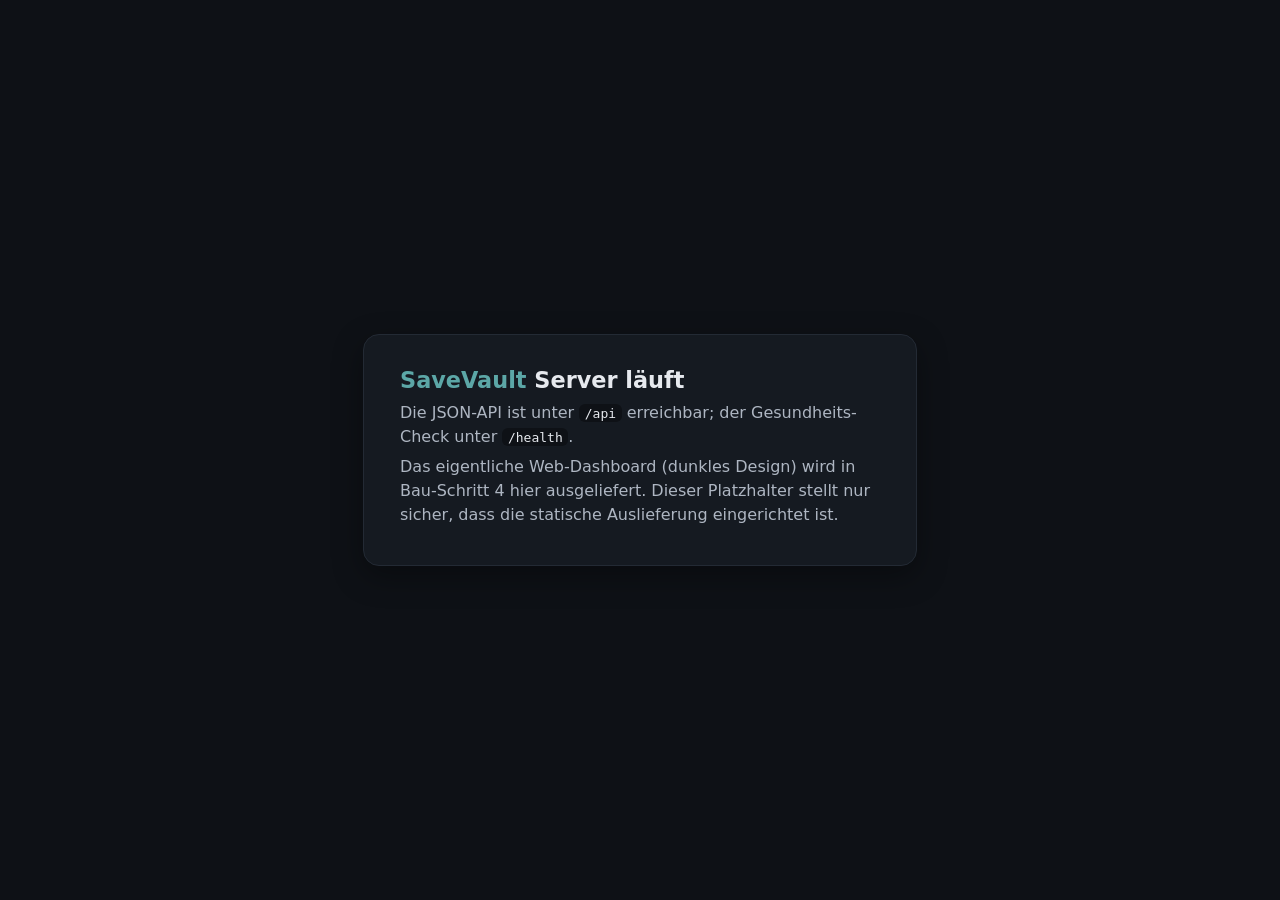
==== src/SaveVault.Server/wwwroot/index.html @ 98477440 "Grundgeruest + Core-Bibliothek + Server-API (Bau-Plan Schritte 1-3) Schritt 1 (Geruest) und Schritt " ====
<!DOCTYPE html>
<html lang="de">
<head>
  <meta charset="utf-8" />
  <meta name="viewport" content="width=device-width, initial-scale=1" />
  <title>SaveVault</title>
  <style>
    :root { color-scheme: dark; }
    body {
      margin: 0; min-height: 100vh;
      display: flex; align-items: center; justify-content: center;
      background: #0e1116; color: #e6e9ee;
      font-family: system-ui, -apple-system, Segoe UI, Roboto, sans-serif;
    }
    .card {
      max-width: 30rem; padding: 2rem 2.25rem; border-radius: 16px;
      background: #151a21; border: 1px solid #232a34;
      box-shadow: 0 10px 30px rgba(0,0,0,.35);
    }
    h1 { margin: 0 0 .5rem; font-size: 1.4rem; }
    .accent { color: oklch(0.68 0.075 195); }
    p { margin: .4rem 0; line-height: 1.5; color: #aeb6c2; }
    code { background: #0e1116; padding: .1rem .35rem; border-radius: 6px; color: #e6e9ee; }
  </style>
</head>
<body>
  <div class="card">
    <h1><span class="accent">SaveVault</span> Server läuft</h1>
    <p>Die JSON-API ist unter <code>/api</code> erreichbar; der Gesundheits-Check unter
       <code>/health</code>.</p>
    <p>Das eigentliche Web-Dashboard (dunkles Design) wird in Bau-Schritt 4 hier
       ausgeliefert. Dieser Platzhalter stellt nur sicher, dass die statische
       Auslieferung eingerichtet ist.</p>
  </div>
</body>
</html>
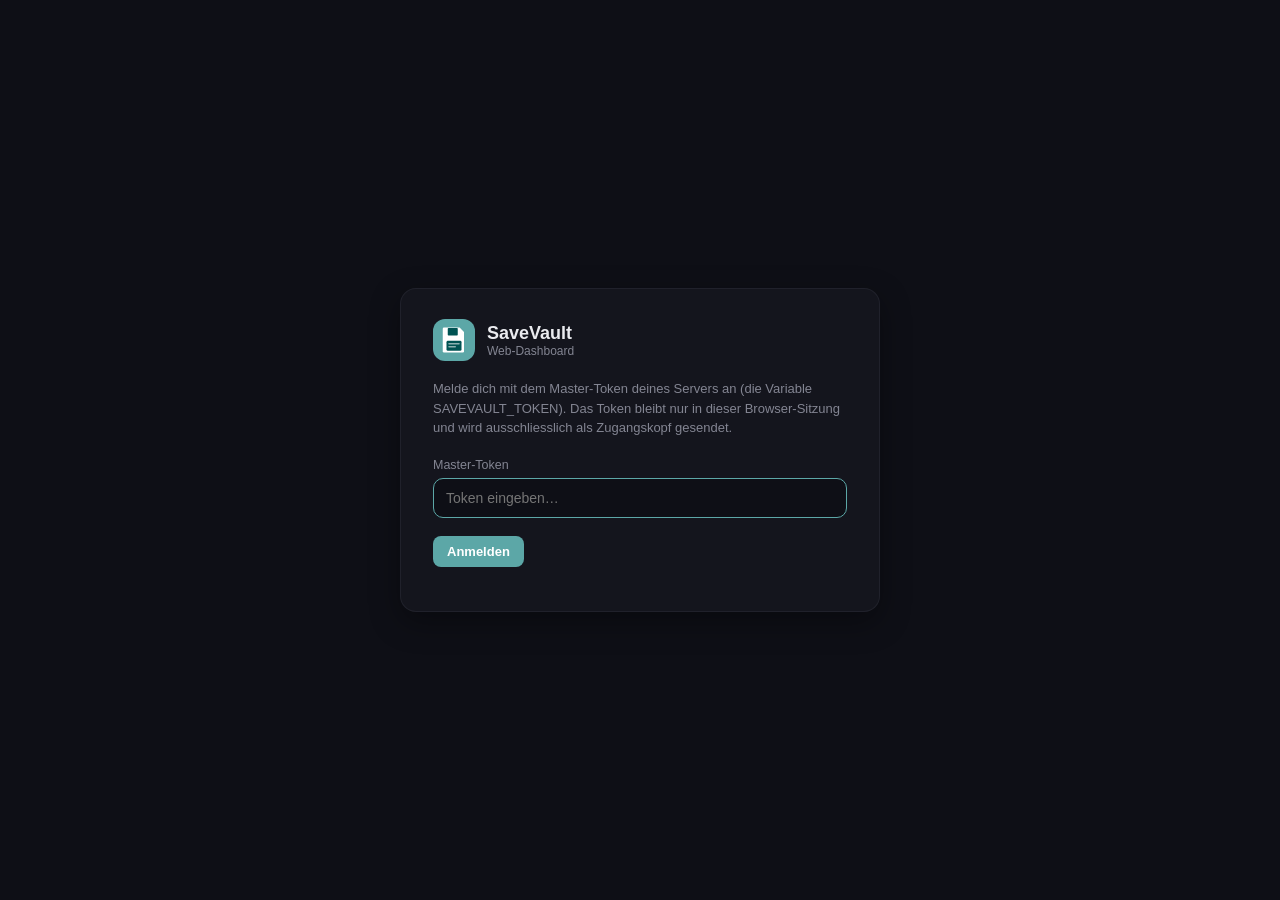
==== commit ac4b4fc1: "Schritt 4: Web-Dashboard (dark-SPA nach Mockup), Gate ausstehend Statisches Frontend unter wwwroot (" ====
--- a/src/SaveVault.Server/wwwroot/index.html
+++ b/src/SaveVault.Server/wwwroot/index.html
@@ -4,33 +4,48 @@
   <meta charset="utf-8" />
   <meta name="viewport" content="width=device-width, initial-scale=1" />
   <title>SaveVault</title>
-  <style>
-    :root { color-scheme: dark; }
-    body {
-      margin: 0; min-height: 100vh;
-      display: flex; align-items: center; justify-content: center;
-      background: #0e1116; color: #e6e9ee;
-      font-family: system-ui, -apple-system, Segoe UI, Roboto, sans-serif;
-    }
-    .card {
-      max-width: 30rem; padding: 2rem 2.25rem; border-radius: 16px;
-      background: #151a21; border: 1px solid #232a34;
-      box-shadow: 0 10px 30px rgba(0,0,0,.35);
-    }
-    h1 { margin: 0 0 .5rem; font-size: 1.4rem; }
-    .accent { color: oklch(0.68 0.075 195); }
-    p { margin: .4rem 0; line-height: 1.5; color: #aeb6c2; }
-    code { background: #0e1116; padding: .1rem .35rem; border-radius: 6px; color: #e6e9ee; }
-  </style>
+  <link rel="stylesheet" href="styles.css" />
 </head>
 <body>
-  <div class="card">
-    <h1><span class="accent">SaveVault</span> Server läuft</h1>
-    <p>Die JSON-API ist unter <code>/api</code> erreichbar; der Gesundheits-Check unter
-       <code>/health</code>.</p>
-    <p>Das eigentliche Web-Dashboard (dunkles Design) wird in Bau-Schritt 4 hier
-       ausgeliefert. Dieser Platzhalter stellt nur sicher, dass die statische
-       Auslieferung eingerichtet ist.</p>
+  <!-- Anmelde-/Zustands-Tor (Token-Eingabe, „nicht eingerichtet", Fehler) -->
+  <div id="gate" class="gate" hidden></div>
+
+  <!-- Eigentliches Dashboard -->
+  <div id="app" class="app" hidden>
+    <aside class="sidebar">
+      <div class="brand">
+        <div class="brand__logo" id="brand-logo" aria-hidden="true"></div>
+        <div class="brand__name">SaveVault</div>
+      </div>
+      <nav id="nav"></nav>
+    </aside>
+
+    <main class="main">
+      <header class="topbar">
+        <div>
+          <div class="topbar__title" id="view-title">Dashboard</div>
+          <div class="topbar__subtitle" id="view-subtitle"></div>
+        </div>
+        <div class="topbar__actions">
+          <div class="search">
+            <span class="search__icon" id="search-icon" aria-hidden="true"></span>
+            <input id="search-input" type="text" placeholder="Spiele oder Clients suchen…"
+                   autocomplete="off" spellcheck="false" aria-label="Suche" />
+          </div>
+          <button class="icon-btn" id="refresh-btn" type="button" title="Aktualisieren" aria-label="Aktualisieren">
+            <span class="icon-btn__glyph" id="refresh-glyph" aria-hidden="true"></span>
+          </button>
+        </div>
+      </header>
+
+      <section id="view-root"></section>
+    </main>
   </div>
+
+  <!-- Einhängepunkte für Drawer / Modal / Toast -->
+  <div id="overlay-root"></div>
+  <div id="toast-root"></div>
+
+  <script src="app.js"></script>
 </body>
 </html>
--- a/src/SaveVault.Server/wwwroot/styles.css
+++ b/src/SaveVault.Server/wwwroot/styles.css
@@ -0,0 +1,457 @@
+/* =====================================================================
+   SaveVault Dashboard – dark-only, self-contained (keine externen CDNs).
+   Optik nach design-reference/SaveVault.dc.html (oklch-Palette, Karten,
+   Pills, Drawer, Modal). Farben zentral als CSS-Variablen; Statusfarben
+   kommen ausschliesslich aus diesen festen Klassen – nie aus Serverdaten.
+   ===================================================================== */
+
+:root {
+  color-scheme: dark;
+  --bg:            oklch(0.17 0.014 280);
+  --sidebar:       oklch(0.15 0.014 280);
+  --card:          oklch(0.20 0.016 280);
+  --card-2:        oklch(0.23 0.018 280);
+  --card-3:        oklch(0.26 0.02 280);
+  --border:        oklch(0.29 0.02 280 / 0.6);
+  --border-strong: oklch(0.30 0.02 280);
+  --text:          oklch(0.94 0.006 280);
+  --muted:         oklch(0.62 0.02 280);
+  --muted-2:       oklch(0.58 0.02 280);
+  --accent:        oklch(0.68 0.075 195);
+  --accent-strong: oklch(0.76 0.07 195);
+
+  --synced:   oklch(0.75 0.16 150);
+  --syncing:  oklch(0.68 0.075 195);
+  --conflict: oklch(0.75 0.18 55);
+  --pending:  oklch(0.82 0.15 95);
+  --offline:  oklch(0.58 0.02 280);
+  --error:    oklch(0.65 0.22 25);
+}
+
+* { box-sizing: border-box; }
+
+html, body {
+  margin: 0;
+  min-height: 100vh;
+  background: var(--bg);
+  color: var(--text);
+  font-family: -apple-system, BlinkMacSystemFont, "Segoe UI", Roboto,
+               "Helvetica Neue", Arial, sans-serif;
+  -webkit-font-smoothing: antialiased;
+}
+
+::-webkit-scrollbar { width: 10px; height: 10px; }
+::-webkit-scrollbar-thumb { background: oklch(0.32 0.02 280); border-radius: 8px; }
+::-webkit-scrollbar-track { background: transparent; }
+
+button { font-family: inherit; }
+
+/* ---- Keyframes -------------------------------------------------------- */
+@keyframes sv-pulse   { 0%,100%{opacity:1;transform:scale(1)} 50%{opacity:.55;transform:scale(1.35)} }
+@keyframes sv-shimmer { 0%{background-position:0 0} 100%{background-position:40px 0} }
+@keyframes sv-fadeUp  { from{opacity:0;transform:translateY(8px)} to{opacity:1;transform:translateY(0)} }
+@keyframes sv-scaleIn { from{opacity:0;transform:scale(.96)} to{opacity:1;transform:scale(1)} }
+@keyframes sv-slideIn { from{opacity:0;transform:translateX(24px)} to{opacity:1;transform:translateX(0)} }
+@keyframes sv-spin    { from{transform:rotate(0)} to{transform:rotate(360deg)} }
+
+/* ---- Grundlayout ------------------------------------------------------ */
+.app { display: flex; width: 100%; min-height: 100vh; }
+.app[hidden] { display: none; }
+
+.sidebar {
+  width: 216px; flex: 0 0 auto;
+  background: var(--sidebar);
+  border-right: 1px solid oklch(0.3 0.02 280 / 0.5);
+  display: flex; flex-direction: column;
+  padding: 18px 12px; gap: 4px;
+  position: sticky; top: 0; height: 100vh;
+}
+.brand {
+  display: flex; align-items: center; gap: 10px;
+  padding: 6px 8px 20px 8px;
+}
+.brand__logo {
+  width: 46px; height: 46px; flex: 0 0 auto; border-radius: 12px;
+  background: var(--accent);
+  display: flex; align-items: center; justify-content: center;
+}
+.brand__name { font-weight: 600; font-size: 15px; letter-spacing: .2px; }
+
+.nav-item {
+  display: flex; align-items: center; gap: 12px;
+  padding: 10px; border-radius: 10px; cursor: pointer;
+  color: oklch(0.7 0.02 280); background: transparent; border: none;
+  width: 100%; text-align: left; font-size: 14px;
+  transition: background .15s, color .15s;
+}
+.nav-item:hover { background: oklch(0.22 0.02 280); color: var(--text); }
+.nav-item.is-active { color: var(--text); font-weight: 650; }
+.nav-item.is-active .nav-item__icon { color: var(--accent); }
+.nav-item__icon { width: 20px; height: 20px; flex: 0 0 auto; color: oklch(0.62 0.02 280); display: block; }
+.nav-item__badge {
+  margin-left: auto; background: var(--conflict); color: oklch(0.15 0.02 55);
+  font-size: 11px; font-weight: 700; padding: 1px 7px; border-radius: 20px;
+}
+
+.main { flex: 1 1 auto; min-width: 0; padding: 28px 36px 60px 36px; position: relative; }
+
+.topbar {
+  display: flex; align-items: center; justify-content: space-between;
+  margin-bottom: 26px; gap: 20px;
+}
+.topbar__title { font-size: 22px; font-weight: 650; letter-spacing: -.2px; }
+.topbar__subtitle { font-size: 13px; color: var(--muted); margin-top: 3px; }
+.topbar__actions { display: flex; align-items: center; gap: 12px; }
+
+.search {
+  display: flex; align-items: center; gap: 8px;
+  background: oklch(0.22 0.018 280); border: 1px solid var(--border);
+  border-radius: 10px; padding: 8px 12px; width: 260px;
+}
+.search__icon { width: 15px; height: 15px; color: var(--muted-2); flex: 0 0 auto; }
+.search input {
+  background: none; border: none; outline: none;
+  color: oklch(0.9 0.006 280); font-size: 13px; width: 100%;
+}
+
+.icon-btn {
+  display: flex; align-items: center; justify-content: center;
+  width: 38px; height: 38px; border-radius: 10px;
+  background: oklch(0.22 0.018 280); border: 1px solid var(--border);
+  color: var(--muted); cursor: pointer; transition: color .15s, border-color .15s;
+}
+.icon-btn:hover { color: var(--text); border-color: var(--border-strong); }
+.icon-btn__glyph { width: 16px; height: 16px; }
+.icon-btn.is-busy .icon-btn__glyph { animation: sv-spin .8s linear infinite; }
+
+/* ---- Karten / Statistiken -------------------------------------------- */
+.stat-grid { display: grid; grid-template-columns: repeat(4, 1fr); gap: 14px; margin-bottom: 24px; }
+.stat {
+  background: oklch(0.21 0.017 280); border: 1px solid var(--border);
+  border-radius: 14px; padding: 16px 18px; transition: border-color .2s;
+}
+.stat:hover { border-color: oklch(0.4 0.02 280); }
+.stat__label { font-size: 12px; color: var(--muted); margin-bottom: 8px; }
+.stat__value-row { display: flex; align-items: baseline; gap: 6px; }
+.stat__value { font-size: 26px; font-weight: 650; }
+.stat__suffix { font-size: 12px; color: var(--muted-2); }
+
+.dash-cols { display: grid; grid-template-columns: minmax(0,1.3fr) minmax(0,1fr); gap: 18px; align-items: start; }
+.panel {
+  background: var(--card); border: 1px solid var(--border);
+  border-radius: 16px; padding: 20px;
+}
+.panel__head { display: flex; align-items: center; justify-content: space-between; margin-bottom: 16px; gap: 8px; }
+.panel__title { font-size: 15px; font-weight: 600; }
+.panel__link { font-size: 12.5px; color: var(--accent); cursor: pointer; font-weight: 600; background: none; border: none; white-space: nowrap; }
+.panel__link:hover { text-decoration: underline; }
+
+.game-preview-grid { display: grid; grid-template-columns: repeat(2, 1fr); gap: 10px; }
+.stack { display: flex; flex-direction: column; gap: 10px; }
+
+/* ---- GameCard --------------------------------------------------------- */
+.game-card {
+  background: var(--card-2); border: 1px solid var(--border);
+  border-radius: 12px; padding: 10px; cursor: pointer;
+  display: flex; align-items: center; gap: 10px;
+  transition: transform .15s, border-color .15s; text-align: left;
+  width: 100%; color: inherit; font: inherit;
+  animation: sv-fadeUp .3s ease;
+}
+.game-card:hover { transform: translateY(-2px); border-color: oklch(0.45 0.02 280); }
+.game-card.is-big { padding: 12px; gap: 12px; }
+.game-card__cover { width: 38px; height: 50px; flex: 0 0 auto; border-radius: 6px; }
+.game-card.is-big .game-card__cover { width: 44px; height: 58px; }
+.game-card__body { min-width: 0; flex: 1 1 auto; }
+.game-card__name { font-size: 13.5px; font-weight: 650; white-space: nowrap; overflow: hidden; text-overflow: ellipsis; }
+.game-card__meta { font-size: 11.5px; color: var(--muted-2); margin-top: 2px; white-space: nowrap; overflow: hidden; text-overflow: ellipsis; }
+
+/* ---- ClientRow / Client-Karten --------------------------------------- */
+.client-row {
+  display: flex; align-items: center; gap: 12px;
+  background: var(--card-2); border-radius: 10px; padding: 11px 14px;
+  cursor: pointer; transition: background .15s; border: none; width: 100%;
+  color: inherit; text-align: left; animation: sv-fadeUp .3s ease;
+}
+.client-row:hover { background: var(--card-3); }
+.client-row__avatar {
+  position: relative; width: 32px; height: 32px; flex: 0 0 auto; border-radius: 9px;
+  background: oklch(0.28 0.02 280); display: flex; align-items: center; justify-content: center;
+}
+.client-row__avatar-icon { width: 16px; height: 16px; color: oklch(0.8 0.01 280); }
+.client-row__body { min-width: 0; flex: 1 1 auto; }
+.client-row__name { font-size: 13px; font-weight: 600; white-space: nowrap; overflow: hidden; text-overflow: ellipsis; }
+.client-row__status { font-size: 11.5px; font-weight: 600; margin-top: 2px; }
+.client-row__seen { font-size: 11px; color: var(--muted-2); text-align: right; white-space: nowrap; max-width: 90px; overflow: hidden; text-overflow: ellipsis; }
+
+.client-grid { display: grid; grid-template-columns: repeat(3, 1fr); gap: 16px; }
+.client-card {
+  background: var(--card); border: 1px solid var(--border);
+  border-radius: 16px; padding: 22px; display: flex; flex-direction: column; gap: 14px;
+  cursor: pointer; transition: border-color .15s; border: 1px solid var(--border);
+  text-align: left; color: inherit; width: 100%; font: inherit;
+  animation: sv-fadeUp .3s ease;
+}
+.client-card:hover { border-color: oklch(0.45 0.02 280); }
+.client-card__head { display: flex; align-items: center; gap: 12px; }
+.client-card__avatar {
+  position: relative; width: 46px; height: 46px; flex: 0 0 auto; border-radius: 12px;
+  background: var(--card-3); display: flex; align-items: center; justify-content: center;
+}
+.client-card__avatar-icon { width: 22px; height: 22px; color: oklch(0.8 0.01 280); }
+.client-card__name { font-size: 15px; font-weight: 650; }
+.client-card__sub { font-size: 12px; color: var(--muted-2); margin-top: 2px; }
+.client-card__status { display: flex; align-items: center; gap: 6px; font-size: 12.5px; font-weight: 600; }
+.client-card__grid {
+  display: grid; grid-template-columns: 1fr 1fr; gap: 10px;
+  font-size: 12.5px; color: var(--muted); border-top: 1px solid oklch(0.28 0.02 280); padding-top: 14px;
+}
+.kv__value { color: oklch(0.9 0.006 280); font-weight: 600; margin-top: 2px; }
+
+/* ---- Statusdot / Statusfarben (feste Klassen, nie aus Daten) --------- */
+.dot { width: 6px; height: 6px; border-radius: 50%; flex: 0 0 auto; display: inline-block; }
+.dot--lg { width: 7px; height: 7px; }
+.dot--avatar {
+  position: absolute; bottom: -2px; right: -2px; width: 9px; height: 9px;
+  border: 2px solid var(--card-2);
+}
+.client-card__avatar .dot--avatar { width: 12px; height: 12px; border: 2.5px solid var(--card); }
+.dot.is-pulse { animation: sv-pulse 1.6s ease-in-out infinite; }
+
+.status-line { display: inline-flex; align-items: center; gap: 6px; }
+.status--synced,  .dot--synced  { color: var(--synced); }  .dot--synced  { background: var(--synced); }
+.status--syncing, .dot--syncing { color: var(--syncing); } .dot--syncing { background: var(--syncing); }
+.status--conflict,.dot--conflict{ color: var(--conflict); }.dot--conflict{ background: var(--conflict); }
+.status--pending, .dot--pending { color: var(--pending); } .dot--pending { background: var(--pending); }
+.status--offline, .dot--offline { color: var(--offline); } .dot--offline { background: var(--offline); }
+.status--error,   .dot--error   { color: var(--error); }   .dot--error   { background: var(--error); }
+.status-clickable { cursor: pointer; }
+.status-clickable:hover { text-decoration: underline; }
+
+/* ---- Pills ------------------------------------------------------------ */
+.pill-row { display: flex; gap: 8px; margin-bottom: 18px; flex-wrap: wrap; }
+.pill {
+  font-size: 12.5px; padding: 7px 13px; border-radius: 20px; cursor: pointer;
+  font-weight: 600; border: 1px solid oklch(0.32 0.02 280);
+  background: transparent; color: var(--muted); transition: all .15s;
+}
+.pill:hover { color: var(--text); }
+.pill.is-active { background: var(--accent); border-color: var(--accent); color: white; }
+
+.card-grid-3 { display: grid; grid-template-columns: repeat(3, 1fr); gap: 12px; }
+
+.empty { text-align: center; padding: 60px 0; color: var(--muted-2); font-size: 13.5px; }
+
+/* ---- Verlauf ---------------------------------------------------------- */
+.history { display: flex; flex-direction: column; gap: 2px; }
+.history-row { border-bottom: 1px solid oklch(0.26 0.018 280); }
+.history-row__head {
+  display: grid; grid-template-columns: 120px 26px 1.4fr 1fr 1fr 90px 16px;
+  align-items: center; gap: 14px; padding: 13px 6px; cursor: pointer;
+  border-radius: 8px; transition: background .15s; width: 100%; border: none;
+  background: none; color: inherit; text-align: left; font: inherit;
+}
+.history-row__head:hover { background: oklch(0.22 0.018 280); }
+.history-row__time { font-size: 12px; color: var(--muted-2); }
+.history-row__icon { width: 20px; height: 20px; }
+.history-row__game { font-size: 13.5px; font-weight: 600; }
+.history-row__client { font-size: 12.5px; color: var(--muted); white-space: nowrap; overflow: hidden; text-overflow: ellipsis; }
+.history-row__action { font-size: 12.5px; font-weight: 600; }
+.history-row__size { font-size: 12px; color: var(--muted-2); text-align: right; }
+.history-row__chevron { width: 12px; height: 12px; color: oklch(0.5 0.02 280); transition: transform .2s; }
+.history-row.is-open .history-row__chevron { transform: rotate(90deg); }
+.history-detail { padding: 0 6px 16px 130px; animation: sv-fadeUp .2s ease; }
+.history-detail__box {
+  background: var(--card-2); border: 1px solid var(--border); border-radius: 10px;
+  padding: 14px 16px; display: grid; grid-template-columns: repeat(4, 1fr); gap: 14px; font-size: 12.5px;
+}
+
+/* ---- Einstellungen ---------------------------------------------------- */
+.settings-grid { display: grid; grid-template-columns: 1fr 1fr; gap: 18px; max-width: 980px; }
+.settings-card {
+  background: var(--card); border: 1px solid var(--border);
+  border-radius: 16px; padding: 22px;
+}
+.settings-card__title { font-size: 14.5px; font-weight: 650; margin-bottom: 4px; }
+.settings-card__sub { font-size: 12px; color: var(--muted-2); margin-bottom: 16px; }
+.settings-list { display: flex; flex-direction: column; gap: 12px; font-size: 13px; }
+.settings-row { display: flex; justify-content: space-between; align-items: center; gap: 12px; }
+.settings-row__key { color: var(--muted); }
+.settings-row__val { font-weight: 600; }
+.slider { width: 100%; accent-color: var(--accent); }
+.range-head { display: flex; justify-content: space-between; font-size: 13px; margin-bottom: 8px; }
+.toggle { width: 38px; height: 22px; border-radius: 20px; position: relative; cursor: pointer; transition: background .2s; border: none; flex: 0 0 auto; }
+.toggle__knob { width: 16px; height: 16px; border-radius: 50%; background: white; position: absolute; top: 3px; left: 3px; transition: left .2s; }
+.toggle.is-on { background: var(--accent); }
+.toggle.is-on .toggle__knob { left: 19px; }
+.toggle.is-off { background: oklch(0.32 0.02 280); }
+.meter { height: 7px; border-radius: 6px; background: oklch(0.28 0.02 280); overflow: hidden; }
+.meter__fill { height: 100%; background: var(--accent); border-radius: 6px; }
+.pairing-box {
+  display: flex; align-items: center; justify-content: space-between; gap: 12px;
+  background: var(--sidebar); border: 1px dashed oklch(0.4 0.02 280);
+  border-radius: 10px; padding: 14px 16px;
+}
+.pairing-code { font-size: 20px; font-weight: 700; letter-spacing: 3px; font-variant-numeric: tabular-nums; }
+.link-btn { font-size: 12px; color: var(--accent); font-weight: 600; cursor: pointer; background: none; border: none; }
+.link-btn:hover { text-decoration: underline; }
+.note { font-size: 11.5px; color: var(--muted-2); margin-top: 10px; line-height: 1.5; }
+
+/* ---- Drawer ----------------------------------------------------------- */
+.scrim { position: fixed; inset: 0; background: rgba(6,7,10,.55); z-index: 90; animation: sv-fadeUp .2s ease; border: none; }
+.drawer {
+  position: fixed; top: 0; right: 0; height: 100vh; width: 460px; max-width: 92vw;
+  background: oklch(0.19 0.015 280); border-left: 1px solid var(--border-strong);
+  z-index: 91; padding: 28px; overflow-y: auto; animation: sv-slideIn .25s ease;
+}
+.drawer__head { display: flex; justify-content: space-between; align-items: flex-start; margin-bottom: 20px; }
+.drawer__title { font-size: 18px; font-weight: 650; }
+.drawer__sub { font-size: 12.5px; color: var(--muted); margin-top: 4px; }
+.drawer__cover { width: 52px; height: 68px; flex: 0 0 auto; border-radius: 8px; }
+.drawer__id { display: flex; gap: 14px; align-items: flex-start; }
+.section-label {
+  font-size: 12.5px; font-weight: 650; color: var(--muted);
+  text-transform: uppercase; letter-spacing: .4px; margin: 0 0 10px;
+}
+.close-btn {
+  width: 28px; height: 28px; border-radius: 8px; display: flex; align-items: center; justify-content: center;
+  cursor: pointer; color: var(--muted); background: none; border: none; flex: 0 0 auto;
+}
+.close-btn:hover { background: var(--card-3); color: white; }
+.close-btn__glyph { width: 14px; height: 14px; }
+
+.drawer-list { display: flex; flex-direction: column; gap: 8px; margin-bottom: 24px; }
+.drawer-item {
+  display: flex; align-items: center; justify-content: space-between;
+  background: var(--card-2); border-radius: 10px; padding: 11px 14px; gap: 10px;
+}
+.drawer-item__name { font-size: 13px; font-weight: 600; }
+.drawer-item__sub { font-size: 11.5px; color: var(--muted-2); margin-top: 2px; }
+
+.version-list { display: flex; flex-direction: column; gap: 2px; }
+.version-row {
+  display: flex; align-items: center; justify-content: space-between;
+  padding: 10px 4px; border-bottom: 1px solid oklch(0.27 0.018 280); gap: 10px;
+}
+.version-row__time { font-size: 12.5px; font-weight: 600; }
+.version-row__sub { font-size: 11.5px; color: var(--muted-2); margin-top: 2px; }
+
+.conflict-banner {
+  background: oklch(0.75 0.18 55 / 0.12); border: 1px solid oklch(0.75 0.18 55 / 0.4);
+  border-radius: 12px; padding: 14px 16px; margin-bottom: 20px;
+  display: flex; align-items: center; justify-content: space-between; gap: 12px;
+}
+.conflict-banner__text { font-size: 13px; color: oklch(0.85 0.14 55); }
+
+.client-info-grid {
+  display: grid; grid-template-columns: 1fr 1fr; gap: 10px; font-size: 12.5px; color: var(--muted);
+  background: var(--card-2); border-radius: 12px; padding: 16px; margin-bottom: 24px;
+}
+.recent-row { display: flex; align-items: center; gap: 12px; padding: 10px 4px; border-bottom: 1px solid oklch(0.27 0.018 280); }
+.recent-row__cover { width: 32px; height: 42px; flex: 0 0 auto; border-radius: 6px; }
+.recent-row__body { flex: 1 1 auto; min-width: 0; }
+.recent-row__game { font-size: 12.5px; font-weight: 600; white-space: nowrap; overflow: hidden; text-overflow: ellipsis; }
+.recent-row__time { font-size: 11.5px; color: var(--muted-2); margin-top: 2px; }
+.recent-row__action { font-size: 11.5px; font-weight: 600; flex: 0 0 auto; }
+
+/* ---- Buttons ---------------------------------------------------------- */
+.btn {
+  font-size: 13px; font-weight: 650; padding: 8px 14px; border-radius: 8px;
+  cursor: pointer; border: none; white-space: nowrap;
+}
+.btn--accent { background: var(--accent); color: white; }
+.btn--accent:hover { background: var(--accent-strong); }
+.btn--conflict { background: var(--conflict); color: oklch(0.15 0.02 55); font-weight: 700; }
+.btn--ghost { background: transparent; color: var(--muted); }
+.btn--ghost:hover { color: white; }
+.btn--sm { padding: 6px 12px; font-size: 12px; }
+.btn:disabled { opacity: .5; cursor: not-allowed; }
+.btn-inline { font-size: 11.5px; color: var(--accent); font-weight: 600; cursor: pointer; background: none; border: none; }
+.btn-inline:hover { text-decoration: underline; }
+
+/* ---- Modal ------------------------------------------------------------ */
+.modal-scrim {
+  position: fixed; inset: 0; background: rgba(6,7,10,.65); z-index: 150;
+  display: flex; align-items: center; justify-content: center; animation: sv-fadeUp .2s ease; padding: 20px;
+}
+.modal {
+  width: 640px; max-width: 100%; background: oklch(0.19 0.015 280);
+  border: 1px solid var(--border-strong); border-radius: 18px; padding: 28px;
+  animation: sv-scaleIn .22s ease; max-height: 90vh; overflow-y: auto;
+}
+.modal--sm { width: 420px; }
+.modal__head { display: flex; justify-content: space-between; align-items: flex-start; margin-bottom: 6px; }
+.modal__title { font-size: 17px; font-weight: 650; }
+.modal__sub { font-size: 12.5px; color: var(--muted); margin-top: 3px; }
+.conflict-versions { display: grid; grid-template-columns: 1fr 1fr; gap: 14px; margin-top: 20px; }
+.conflict-version {
+  border: 2px solid oklch(0.3 0.02 280); background: var(--card-2);
+  border-radius: 14px; padding: 16px; cursor: pointer; transition: all .15s;
+  text-align: left; color: inherit; font: inherit; width: 100%;
+}
+.conflict-version.is-selected { border-color: var(--accent); background: oklch(0.68 0.075 195 / 0.12); }
+.conflict-version__client { font-size: 13.5px; font-weight: 650; margin-bottom: 2px; }
+.conflict-version__time { font-size: 11.5px; color: var(--muted-2); margin-bottom: 14px; }
+.conflict-version__fields { display: flex; flex-direction: column; gap: 8px; font-size: 12.5px; }
+.conflict-version__field { display: flex; justify-content: space-between; gap: 10px; }
+.conflict-version__field .k { color: var(--muted); }
+.conflict-version__field .v { font-weight: 600; text-align: right; overflow-wrap: anywhere; }
+.conflict-version__chosen { margin-top: 12px; font-size: 11.5px; font-weight: 700; color: var(--accent); }
+.modal__foot { display: flex; justify-content: space-between; align-items: center; margin-top: 22px; gap: 12px; flex-wrap: wrap; }
+.modal__foot-right { display: flex; gap: 10px; }
+.picker-list { display: flex; flex-direction: column; gap: 8px; margin-top: 16px; }
+.picker-item {
+  display: flex; align-items: center; justify-content: space-between;
+  background: var(--card-2); border: 1px solid var(--border); border-radius: 10px;
+  padding: 12px 14px; cursor: pointer; text-align: left; color: inherit; font: inherit; width: 100%;
+}
+.picker-item:hover { border-color: var(--accent); }
+
+/* ---- Toast ------------------------------------------------------------ */
+.toast {
+  position: fixed; top: 22px; right: 36px; z-index: 200;
+  background: var(--card-3); border: 1px solid var(--border-strong);
+  border-radius: 10px; padding: 12px 18px; font-size: 13px;
+  box-shadow: 0 10px 30px rgba(0,0,0,.4); animation: sv-fadeUp .25s ease; max-width: 360px;
+}
+.toast--error { border-color: oklch(0.5 0.16 25); }
+
+/* ---- Login / Zustände ------------------------------------------------- */
+.gate { min-height: 100vh; display: flex; align-items: center; justify-content: center; padding: 24px; }
+.gate[hidden] { display: none; }
+.gate__card {
+  width: 100%; max-width: 30rem; padding: 30px 32px; border-radius: 16px;
+  background: var(--card); border: 1px solid var(--border);
+  box-shadow: 0 10px 30px rgba(0,0,0,.35);
+}
+.gate__brand { display: flex; align-items: center; gap: 12px; margin-bottom: 18px; }
+.gate__logo { width: 42px; height: 42px; border-radius: 12px; background: var(--accent); display: flex; align-items: center; justify-content: center; }
+.gate__title { font-size: 18px; font-weight: 650; }
+.gate__sub { font-size: 13px; color: var(--muted); margin: 2px 0 20px; line-height: 1.5; }
+.field-label { font-size: 12.5px; color: var(--muted); display: block; margin-bottom: 6px; }
+.text-input {
+  width: 100%; background: var(--bg); border: 1px solid var(--border-strong);
+  border-radius: 10px; padding: 11px 12px; color: var(--text); font-size: 14px; outline: none;
+}
+.text-input:focus { border-color: var(--accent); }
+.gate__actions { margin-top: 18px; display: flex; gap: 10px; align-items: center; }
+.gate__msg { margin-top: 14px; font-size: 13px; line-height: 1.5; }
+.gate__msg--error { color: var(--error); }
+.gate__msg--warn { color: var(--pending); }
+.muted { color: var(--muted); }
+.center-state {
+  display: flex; flex-direction: column; align-items: center; justify-content: center;
+  text-align: center; padding: 70px 0; gap: 12px; color: var(--muted);
+}
+.center-state__title { font-size: 15px; font-weight: 600; color: var(--text); }
+.spin { animation: sv-spin .9s linear infinite; }
+
+@media (max-width: 900px) {
+  .stat-grid { grid-template-columns: repeat(2, 1fr); }
+  .dash-cols { grid-template-columns: 1fr; }
+  .card-grid-3, .client-grid { grid-template-columns: 1fr; }
+  .settings-grid { grid-template-columns: 1fr; }
+  .conflict-versions { grid-template-columns: 1fr; }
+  .sidebar { display: none; }
+  .main { padding: 20px; }
+}
